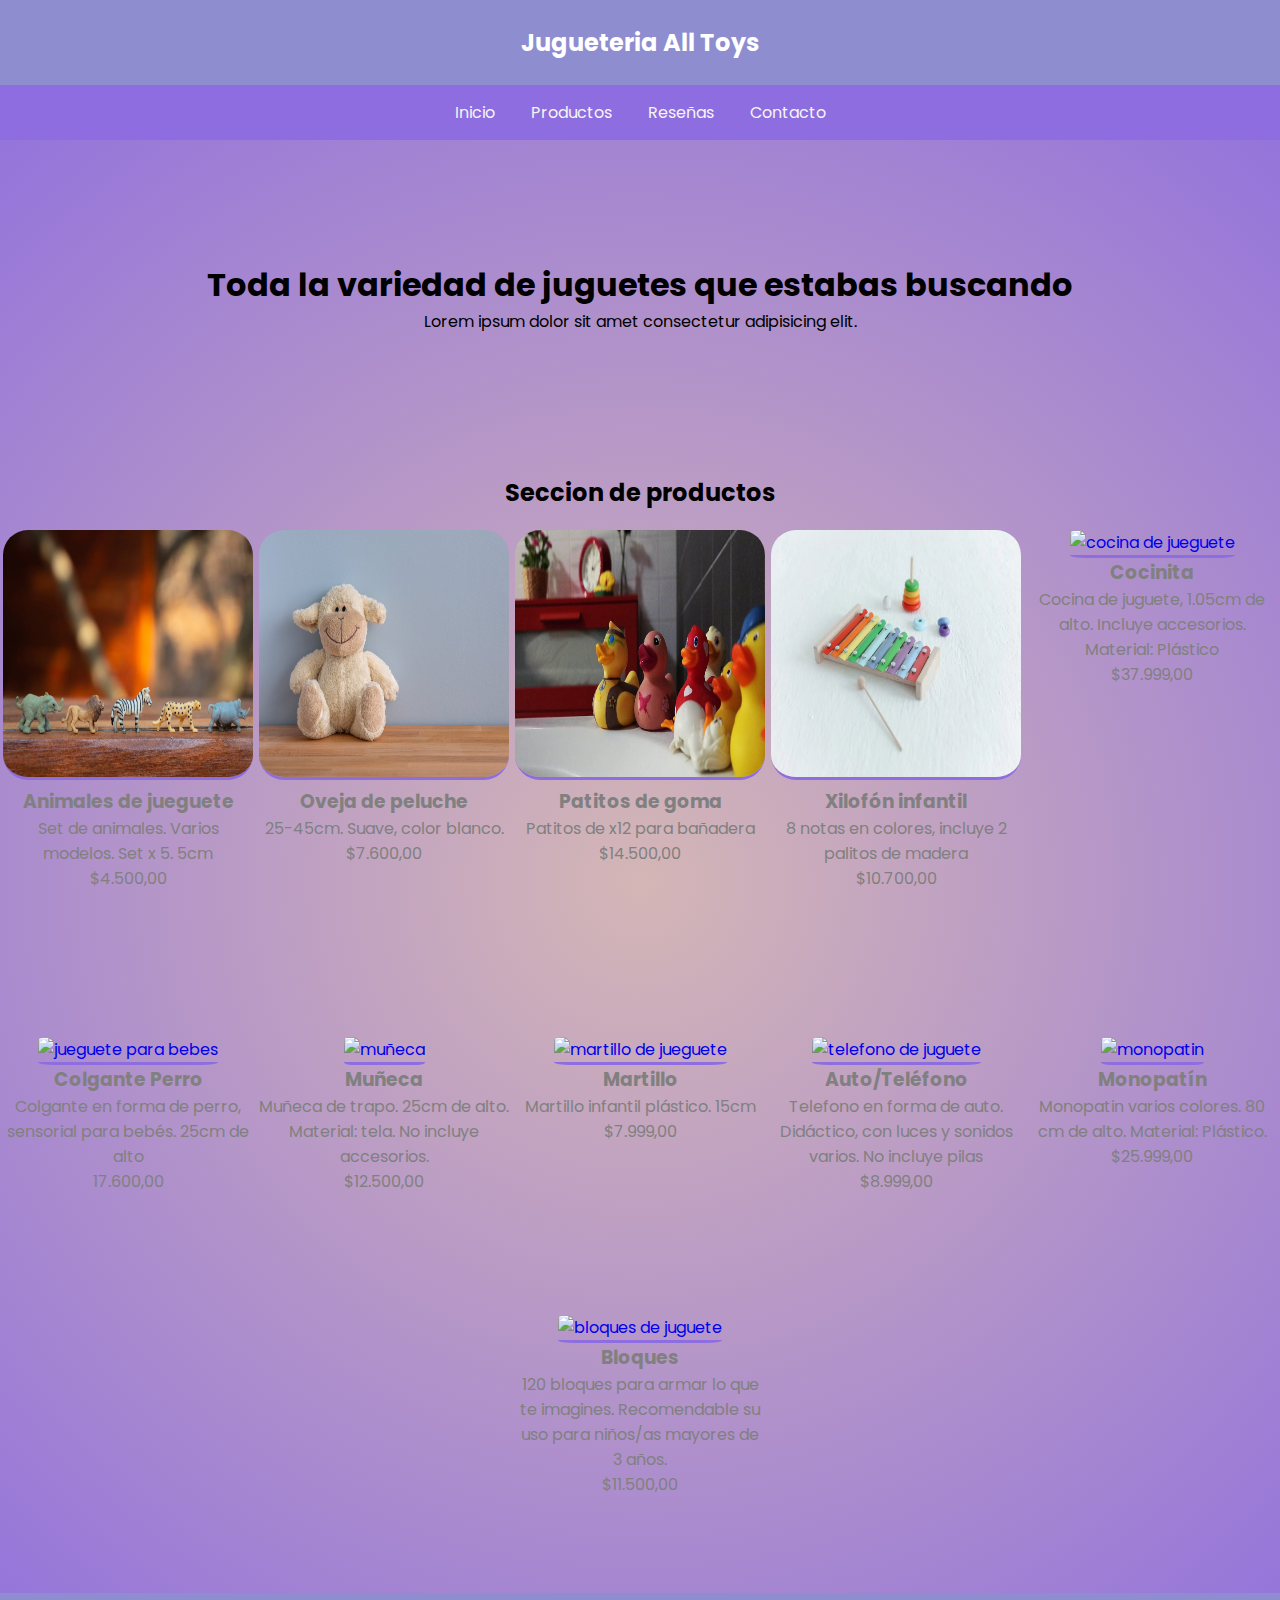
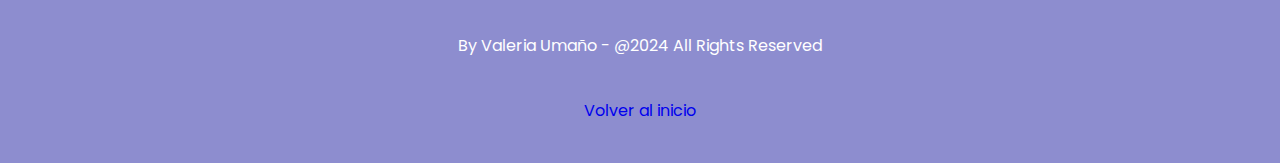
==== index.html @ ef2d050c "initial commit" ====
<!DOCTYPE html>
<html lang="es">
<head>
    <meta charset="UTF-8">
    <meta name="viewport" content="width=device-width, initial-scale=1.0">
    <link rel="stylesheet" href="css/styles.css">
    <link rel="preconnect" href="https://fonts.googleapis.com">
    <link rel="preconnect" href="https://fonts.gstatic.com" crossorigin>
    <link href="https://fonts.googleapis.com/css2?family=Montserrat:ital,wght@0,100..900;1,100..900&family=Poppins:ital,wght@0,100;0,200;0,300;0,400;0,500;0,600;0,700;0,800;0,900;1,100;1,200;1,300;1,400;1,500;1,600;1,700;1,800;1,900&display=swap" rel="stylesheet">
    <title>All Toys Jugueteria</title>
</head>
<body>

    <header id="Inicio">
        <h2>
            Jugueteria All Toys
        </h2>
    </header>

    <nav>
        <ul>
            <li>
                <a href="#Inicio">Inicio</a>
            </li>
            <li>
                <a href="#Productos">Productos</a>
            </li>
            <li>
                <a href="#Reseñas">Reseñas</a>
            </li>
            <li>
                <a href="./pages/contacto.html">Contacto</a>
            </li>
        </ul>
    </nav>

    <main>

        <h1>Toda la variedad de juguetes que estabas buscando</h1>
        <p>Lorem ipsum dolor sit amet consectetur adipisicing elit.</p>

    </main>  

    <section>
        <h2 id="Productos" >Seccion de productos</h2>
        <div class="container">
            <div class="card">
                <a href="./pages/productos.html">
                    <img src="./assets/images/juguete1.webp" alt="animales de jueguete">
                    <div class="item">
                        <h3>Animales de jueguete</h3>
                        <p>Set de animales. Varios modelos. Set x 5. 5cm</p>
                        <p>$4.500,00</p>
                    </div>
                </a>
            </div>
            <div class="card">
                <a href="./pages/productos.html">
                    <img src="./assets/images/juguete2.jpeg" alt="oso de peluche blanco">
                    <div class="item">
                        <h3>Oveja de peluche</h3>
                        <p>25-45cm. Suave, color blanco. </p>
                        <p>$7.600,00</p>
                    </div>
                </a>
            </div>
            <div class="card">
                <a href="./pages/productos.html">
                    <img src="./assets/images/juguete3.webp" alt="patos de goma">
                    <div class="item">
                        <h3>Patitos de goma</h3>
                        <p>Patitos de x12 para bañadera</p>
                        <p>$14.500,00</p>
                    </div>
                </a>
            </div>
            <div class="card">
                <a href="./pages/productos.html">
                    <img src="./assets/images/juguete4.webp" alt="xilofón de jueguete">
                    <div class="item">
                        <h3>Xilofón infantil</h3>
                        <p>8 notas en colores, incluye 2 palitos de madera</p>
                        <p>$10.700,00</p>
                    </div>
                </a>
            </div>
            <div class="card">
                <a href="./pages/productos.html">
                    <img src="https://www.casa-segal.com/wp-content/uploads/2019/08/cosina-grande-duravit-jugueteria-mendoza-casa-segal-600x600.jpg" alt="cocina de jueguete">
                    <div class="item">
                        <h3>Cocinita</h3>
                        <p>Cocina de juguete, 1.05cm de alto. Incluye accesorios. Material: Plástico</p>
                        <p>$37.999,00</p>
                    </div>
                </a>
            </div>
            <div class="card">
                <a href="./pages/productos.html">
                    <img src="https://encrypted-tbn0.gstatic.com/images?q=tbn:ANd9GcTr92bqLcM0ctrjnDgjSAIIyQ8rLoYdEZRJTg&s" alt="jueguete para bebes">
                    <div class="item">
                        <h3>Colgante Perro</h3>
                        <p>Colgante en forma de perro, sensorial para bebés. 25cm de alto</p>
                        <p>17.600,00</p>
                    </div>       
                </a>
            </div>
           <div class="card">
                <a href="./pages/productos.html">
                    <img src="https://images.mattel.net/image/upload/w_360,h_360,c_pad/shop-emea-prod/products/jq8wrol5adntmeai9pn1_22a14480-1c73-469d-9a22-e36954ea591d.png?v=1710515703" alt="muñeca">
                    <div class="item">
                        <h3>Muñeca</h3>
                        <p>Muñeca de trapo. 25cm de alto. Material: tela. No incluye accesorios.</p>
                        <p>$12.500,00</p>
                    </div>
                </a>
            </div>
            <div class="card">
                <a href="./pages/productos.html">
                    <img src="https://www.megatone.net/images//Articulos/zoom/326/MKT0283BBS-1.jpg" alt="martillo de jueguete">
                    <div class="item">
                        <h3>Martillo</h3>
                        <p>Martillo infantil plástico. 15cm</p>
                        <p>$7.999,00</p>
                    </div>
                </a>
            </div>
            <div class="card">
                <a href="./pages/productos.html">
                    <img src="https://i5.walmartimages.com/asr/12168a32-838e-42f3-b53a-afff4aa0a45f.f7110c4bd176f7f33a34524d14ac6ef7.jpeg?odnHeight=612&odnWidth=612&odnBg=FFFFFF" alt="telefono de juguete">
                    <div class="item">
                        <h3>Auto/Teléfono</h3>
                        <p>Telefono en forma de auto. Didáctico, con luces y sonidos varios. No incluye pilas</p>
                        <p>$8.999,00</p>
                    </div>
                </a>
            </div>
            <div class="card">
                <a href="./pages/productos.html">
                    <img src="https://hiperlibertad.vtexassets.com/arquivos/ids/195143/JUGUETE-MONOPATIN-MEGAPRICE-X-1-U-1-32283.jpg?v=637862601686070000" alt="monopatin">
                    <div class="item">
                        <h3>Monopatín</h3>
                        <p>Monopatin varios colores. 80 cm de alto. Material: Plástico.</p>
                        <p>$25.999,00</p>
                    </div>
                </a>
            </div>
            <div class="card">
                <a href="./pages/productos.html">
                    <img src="https://www.cronista.com/tools/image.php?id=404341&p=/files/image/404/404341/6192d1f9f2700.jpg&w=700&h=700&s=ad9bd559dfbb9943d7711bd3883c3239&d=1637011963" alt="bloques de juguete">
                    <div class="item">
                        <h3>Bloques</h3>
                        <p>120 bloques para armar lo que te imagines. Recomendable su uso para niños/as mayores de 3 años.</p>
                        <p>$11.500,00</p>
                    </div>
                </a>
            </div>
        </div>
    </section>

    

    <footer>
        <p>By Valeria Umaño  - @2024 All Rights Reserved</p>
        <p><a href="#Inicio">Volver al inicio</a></p>
    </footer>
    
</body>
</html>
---- css/styles.css ----
*{
    box-sizing: border-box;
    margin: 0;
    padding: 0;
    font-family: poppins, sans-serif;
   
    
}

body{
    display: grid;
    grid-template-areas: "header"
                        "menu"
                        "main"
                        "productos"
                        "footer";
    grid-template-rows: auto auto 1fr auto;
    grid-template-columns: 1fr;
    background: rgb(212,182,182);
    background: radial-gradient(circle, rgba(212,182,182,1) 0%, rgba(141,109,223,1) 100%);


    header {
        grid-area: header;
        background-color: #8d8dcf;
    }
    
    header h2 {
        color: white;
        text-align: center;
        margin: 10px;
        padding: 15px;
    }
    
    nav {
        grid-area: menu;
        background-color: #8d6ddf;
        padding: 15px;
    }
    
    nav ul {
        list-style: none;
        text-align: center;
    }
    
    nav ul li {
        display: inline;
        margin: 1rem;
    }
    
    nav ul li a {
        text-decoration: none;
        color: whitesmoke;
    }
    
    nav ul li a:hover {
        transition: all 0.3s ease;
        color: black;
        background-color: aliceblue;
        padding: 0.5rem;
        border-radius: 45%;
        border-bottom: rgb(90, 62, 174);
    }
    
    
    main{

        grid-area: main;
        background-image: url(https://wallpapers.com/images/high/toy-story-cloud-vlir1rrcz78all06.webp);
        min-height: 35vh;
        background-repeat: no-repeat;
        background-size: cover;
        background-blend-mode: lighten;
        display: flex;
        flex-direction: column;
        justify-content: center;
        align-items: center;

    }

    section {
        grid-area: productos;
        text-align: center;
    }
    
    section h2 {
        padding: 20px;
    }
    
    .container {
        display: flex;
        flex-direction: row;
        justify-content: space-around;
        flex-wrap: wrap;

    }
    
    .container a {
        text-decoration: none;
    }
    
    .container img {
        width: 250px;
        height: 250px;
        border-radius: 10%;
        border-bottom: 3px solid #8d6ddf;
    }
    
    .container .item {
        width: 250px;
        height: 250px;
    }
    
    .container h3,
    .container p {
        color: gray;
    }
    

    .formulario_contacto {
        display: flex;
        flex-direction: column;
        gap: 15px;
        max-width: 400px;
        margin: 0 auto;
        padding: 20px;
        border-radius: 8px;
        box-shadow: 0 2px 10px rgba(0, 0, 0, 0.1);
    }
    
    .formulario_contacto fieldset {
        border: black solid;
        padding: 15px;
    }
    
    .formulario_contacto legend {
        text-align: center;
        font-weight: 700;
        padding: 5px;
    }
    
    .formulario_contacto form label {
        margin-bottom: 8px;
        padding: 5px;
        margin: 5px;
        text-align: center;
    }
    
    .formulario_contacto input,
    .formulario_contacto textarea {
        border-radius: 15px;
        border: none;
        border-bottom: #8d8dcf solid;
        padding: 10px;
        letter-spacing: 1px;
    }
    

    footer{
            grid-area: footer;
            background-color: #8d8dcf ;
            padding: 15px;
    
            p{
                color: white;
                text-align: center;
                margin: 10px;
                padding: 15px;
            }

            a{
                text-decoration: none;

            }
            a:hover {
                transition: all 0.3s ease;
                color: black;
                background-color: aliceblue;
                padding: 0.5rem;
                border-radius: 50%;
                border-bottom: rgb(90, 62, 174);
            }
    }


        
                         
}

@media (max-width: 600px) {
    body {
        grid-template-areas:
            "header"
            "menu"
            "main"
            "productos"
            "footer";
        grid-template-rows: auto auto auto auto auto;
        grid-template-columns: 1fr;
    }

    nav ul li {
        display: block;
        margin: 0.5rem 0;
    }

    .container {
        flex-direction: column;
        align-items: center;
    }

    .container img, .container .item {
        width: 80%;
        height: auto;
    }

    .formulario_contacto {
        max-width: 90%;
        padding: 15px;
    }
}


@media (max-width: 1024px) {
    body {
        grid-template-areas:
            "header"
            "menu"
            "main"
            "productos"
            "footer";
        grid-template-rows: auto auto 1fr auto auto;
        grid-template-columns: 1fr;
    }

    nav ul li {
        margin: 0.75rem;
    }

    .container {
        flex-direction: column;
        align-items: center;
    }

    .container img, .container .item {
        width: 60%;
        height: auto;
    }

    .formulario_contacto {
        max-width: 80%;
        padding: 20px;
    }
}


@media (min-width: 1025px) {
    .container {
        flex-direction: row;
        justify-content: space-around;
    }

    .formulario_contacto {
        max-width: 50%;
    }
}
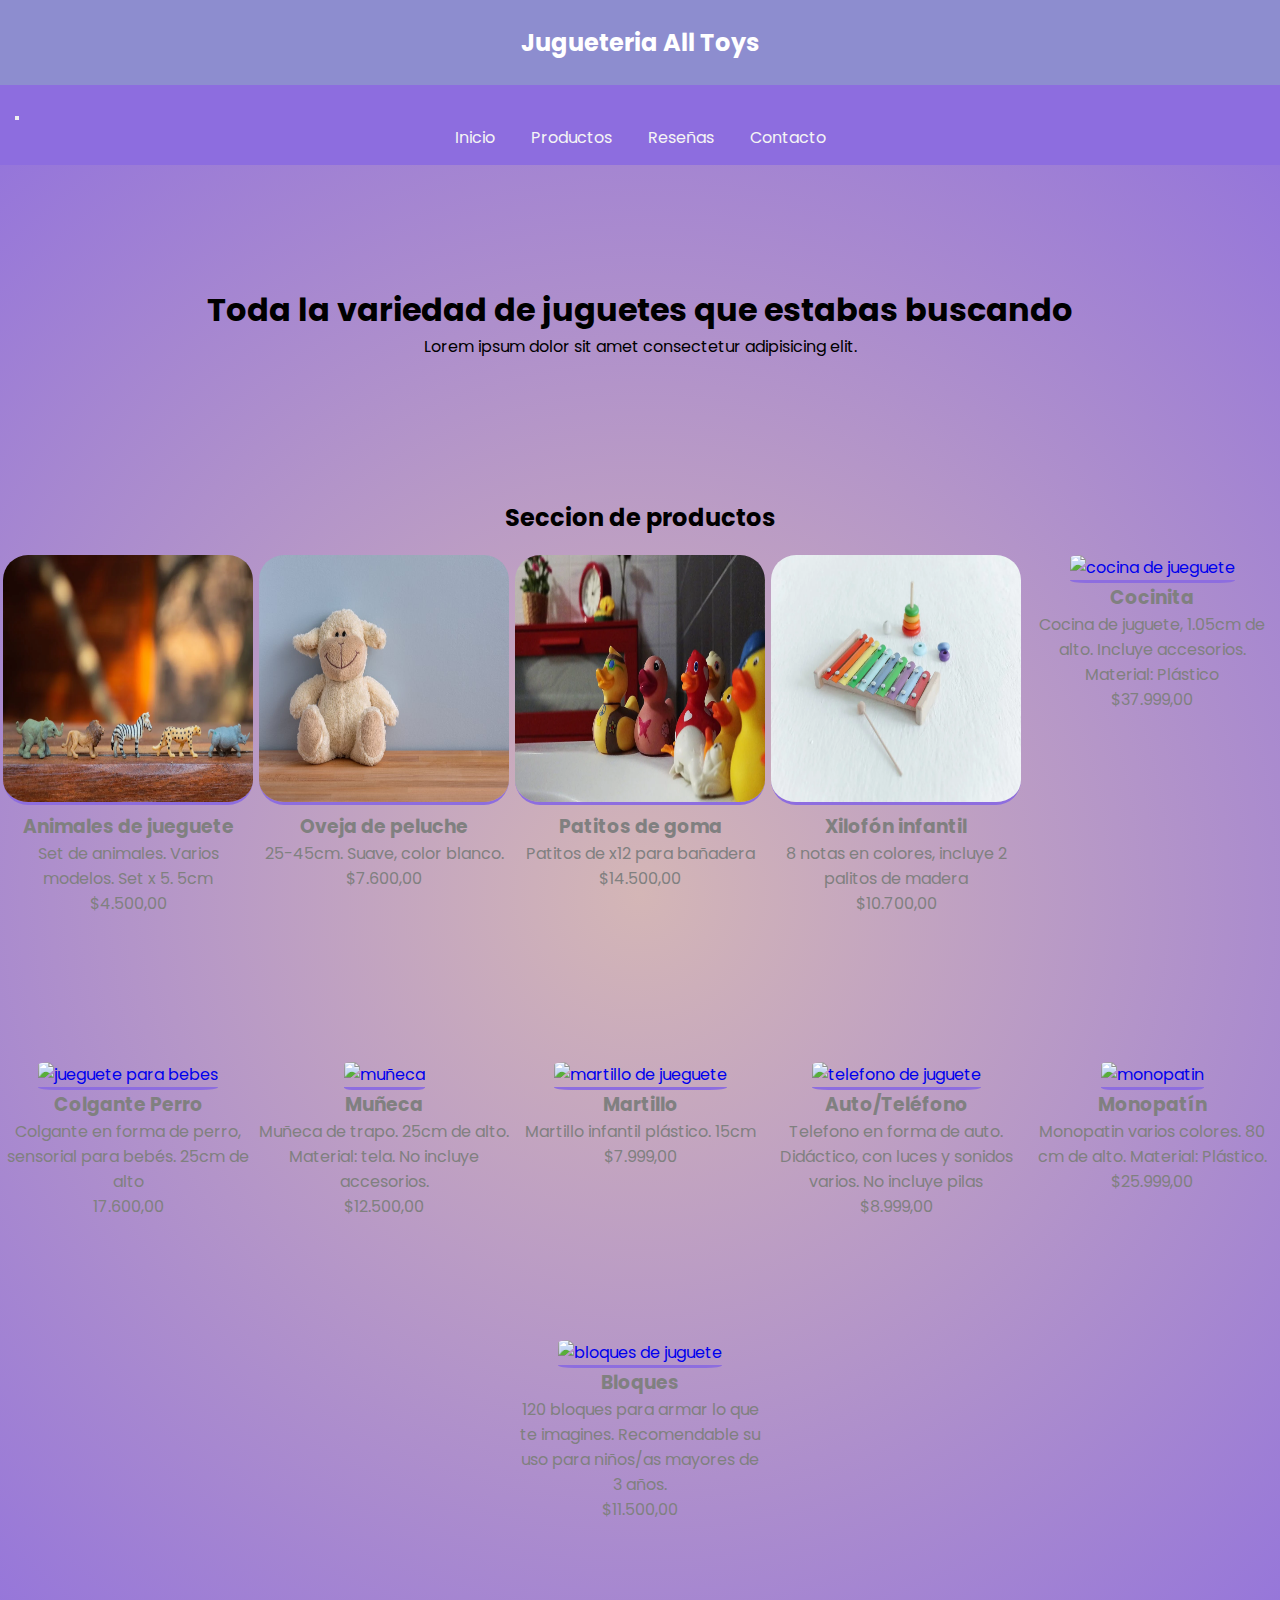
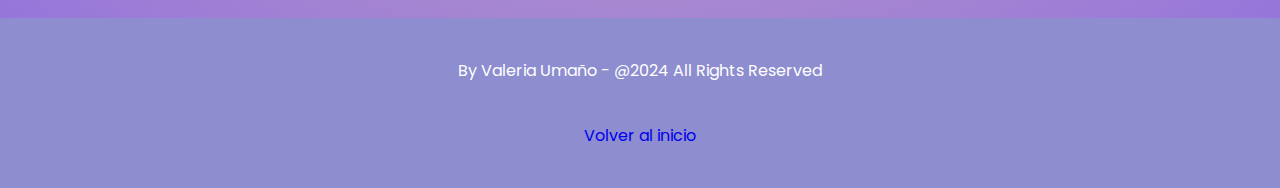
==== commit a2eff56b: "se modifica el navbar con bootstrap" ====
--- a/index.html
+++ b/index.html
@@ -17,22 +17,29 @@
         </h2>
     </header>
 
-    <nav>
-        <ul>
-            <li>
-                <a href="#Inicio">Inicio</a>
-            </li>
-            <li>
-                <a href="#Productos">Productos</a>
-            </li>
-            <li>
-                <a href="#Reseñas">Reseñas</a>
-            </li>
-            <li>
-                <a href="./pages/contacto.html">Contacto</a>
-            </li>
-        </ul>
-    </nav>
+    <nav class="navbar navbar-expand-lg bg-body-tertiary">
+        <div class="container-fluid">
+          <button class="navbar-toggler" type="button" data-bs-toggle="collapse" data-bs-target="#navbarNav" aria-controls="navbarNav" aria-expanded="false" aria-label="Toggle navigation">
+            <span class="navbar-toggler-icon"></span>
+          </button>
+          <div class="collapse navbar-collapse" id="navbarNav">
+            <ul class="navbar-nav">
+              <li class="nav-item">
+                <a class="nav-link active" aria-current="page" href="#Inicio">Inicio</a>
+              </li>
+              <li class="nav-item">
+                <a class="nav-link" href="#Productos">Productos</a>
+              </li>
+              <li class="nav-item">
+                <a class="nav-link" href="#">Reseñas</a>
+              </li>
+              <li class="nav-item">
+                <a class="nav-link" href="pages/contacto.html">Contacto</a>
+              </li>
+            </ul>
+          </div>
+        </div>
+      </nav>
 
     <main>
 
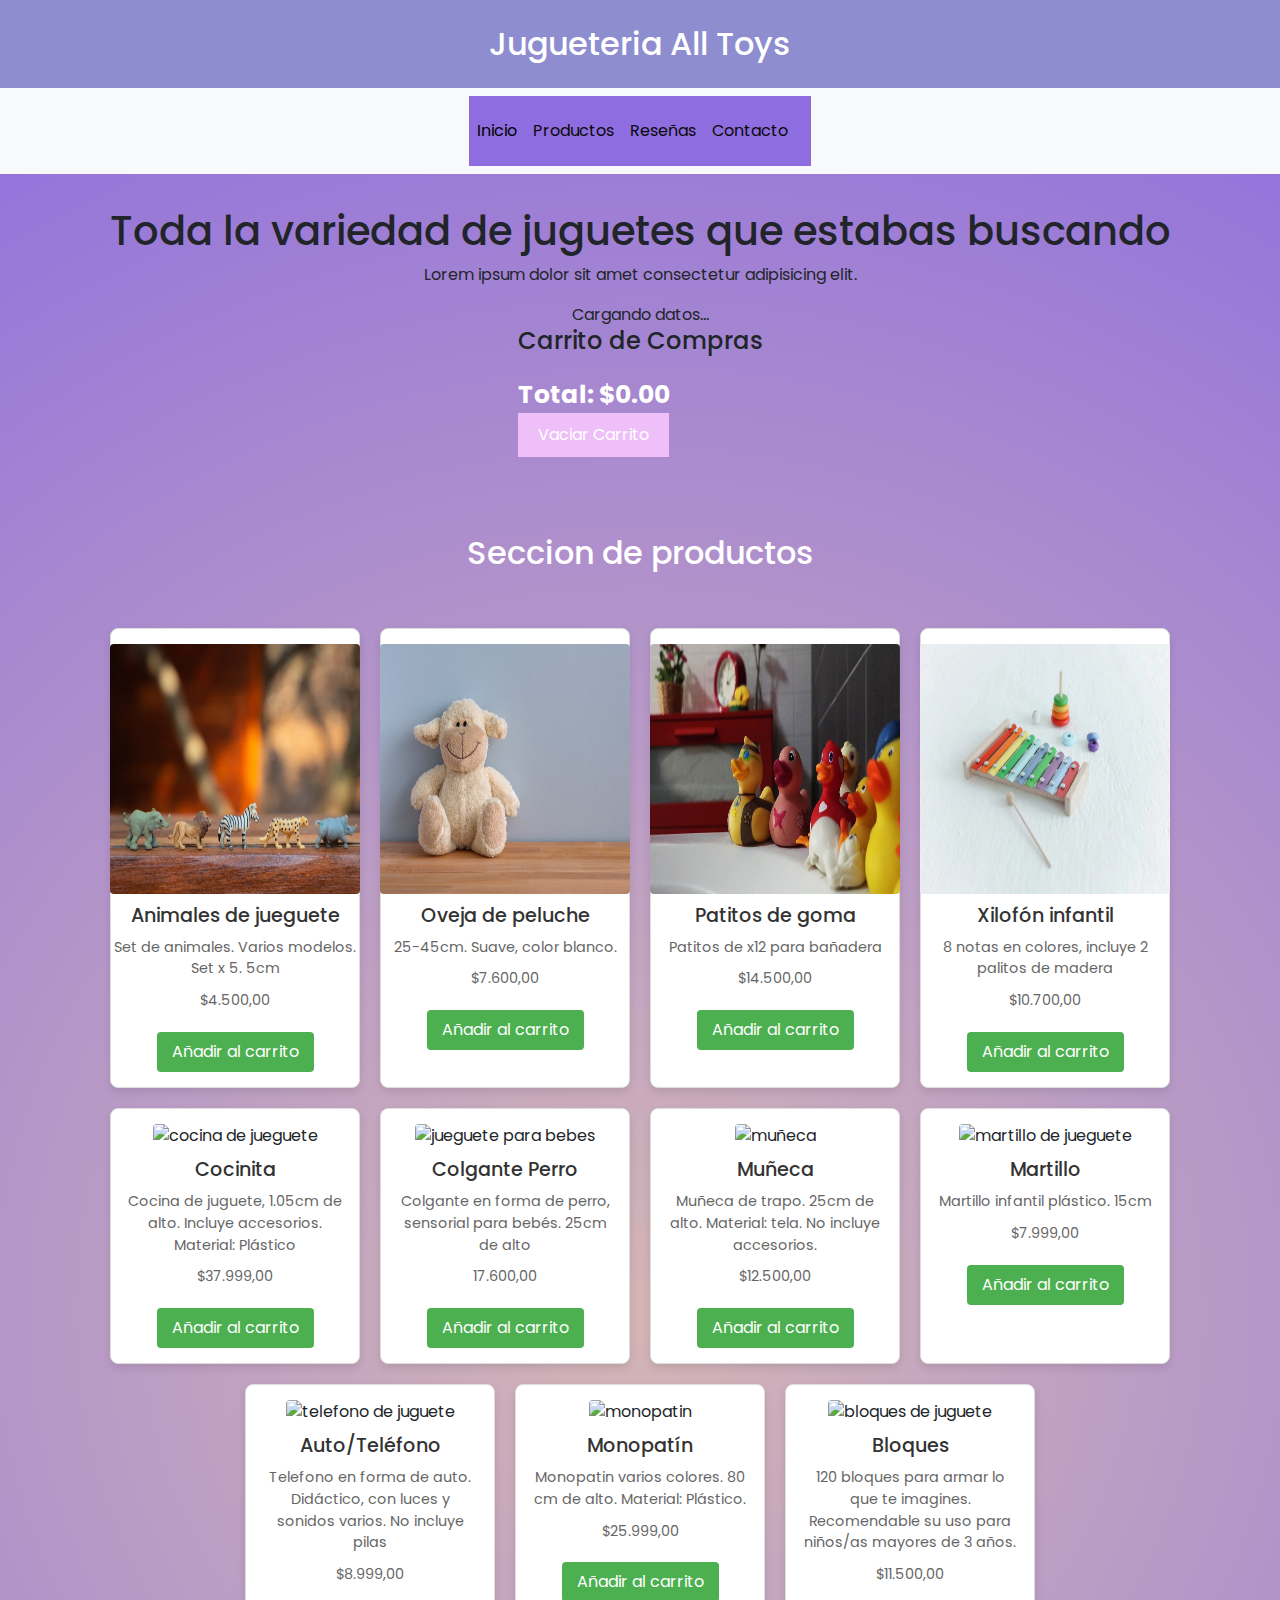
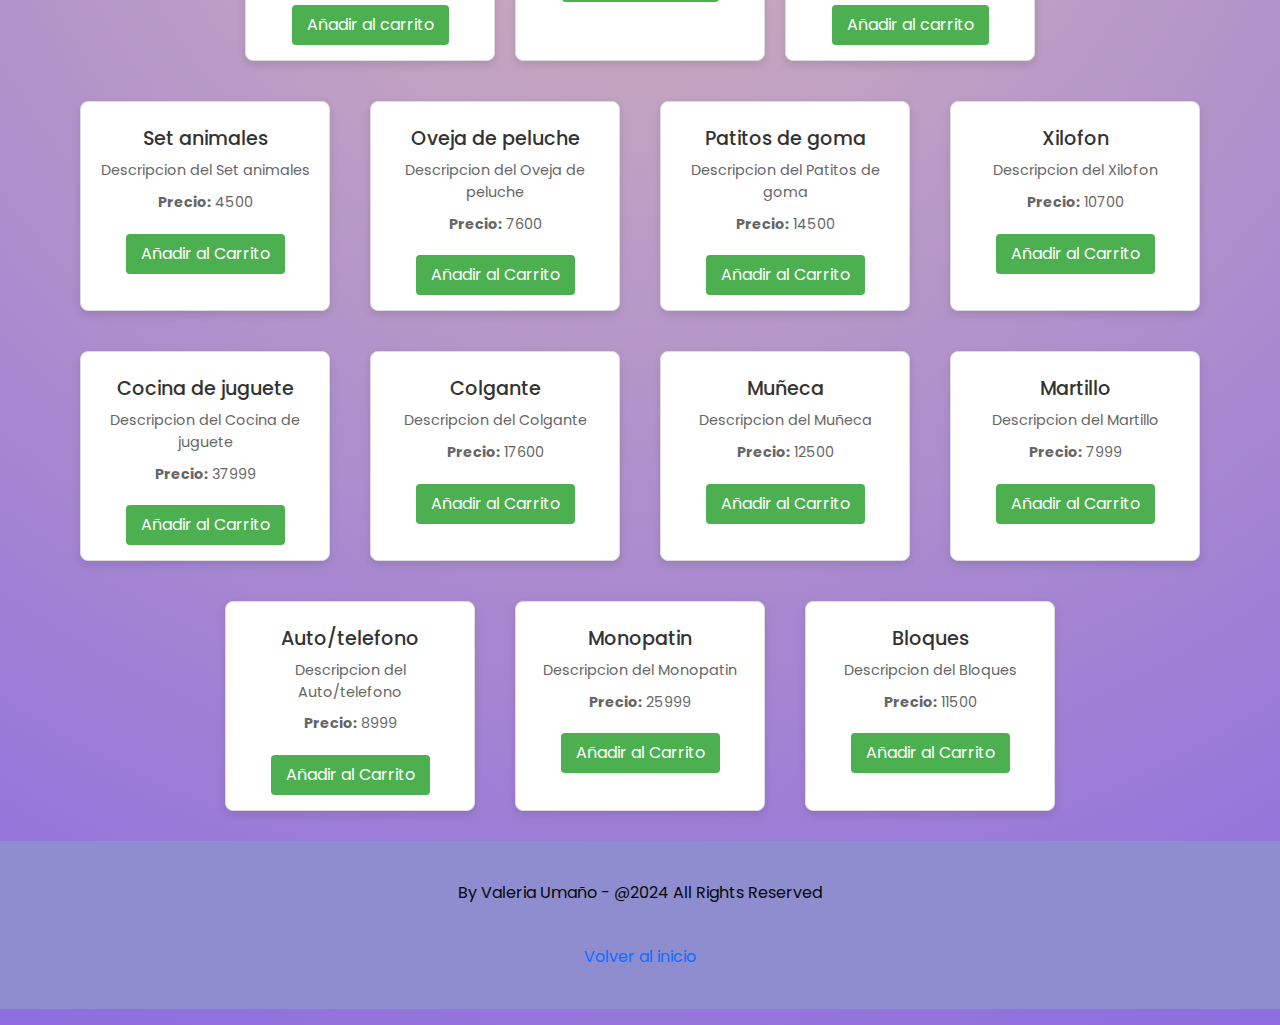
==== commit 7a052698: "se modifica la estructura del HTML, agregando tecnologia JS , Bootstrap, modificando el CSS y dejand" ====
--- a/index.html
+++ b/index.html
@@ -7,6 +7,8 @@
     <link rel="preconnect" href="https://fonts.googleapis.com">
     <link rel="preconnect" href="https://fonts.gstatic.com" crossorigin>
     <link href="https://fonts.googleapis.com/css2?family=Montserrat:ital,wght@0,100..900;1,100..900&family=Poppins:ital,wght@0,100;0,200;0,300;0,400;0,500;0,600;0,700;0,800;0,900;1,100;1,200;1,300;1,400;1,500;1,600;1,700;1,800;1,900&display=swap" rel="stylesheet">
+    <link rel="stylesheet" href="https://cdn.jsdelivr.net/npm/bootstrap@5.3.3/dist/css/bootstrap.min.css">
+
     <title>All Toys Jugueteria</title>
 </head>
 <body>
@@ -18,10 +20,7 @@
     </header>
 
     <nav class="navbar navbar-expand-lg bg-body-tertiary">
-        <div class="container-fluid">
-          <button class="navbar-toggler" type="button" data-bs-toggle="collapse" data-bs-target="#navbarNav" aria-controls="navbarNav" aria-expanded="false" aria-label="Toggle navigation">
-            <span class="navbar-toggler-icon"></span>
-          </button>
+        
           <div class="collapse navbar-collapse" id="navbarNav">
             <ul class="navbar-nav">
               <li class="nav-item">
@@ -45,131 +44,149 @@
 
         <h1>Toda la variedad de juguetes que estabas buscando</h1>
         <p>Lorem ipsum dolor sit amet consectetur adipisicing elit.</p>
+        
+    <div id="postsContainer">Cargando datos...</div>
+
+    <div id="carritoContainer">
+        <h4>Carrito de Compras</h4>
+        <div id="carritoItems"></div>
+        <div id="carritoTotal"></div>
+        <button id="vaciarCarrito">Vaciar Carrito</button>
+    </div>
 
     </main>  
 
-    <section>
-        <h2 id="Productos" >Seccion de productos</h2>
+    <section id="Productos">
+        <h2>Seccion de productos</h2>
+         
         <div class="container">
             <div class="card">
-                <a href="./pages/productos.html">
+                <div class="item">
                     <img src="./assets/images/juguete1.webp" alt="animales de jueguete">
-                    <div class="item">
-                        <h3>Animales de jueguete</h3>
-                        <p>Set de animales. Varios modelos. Set x 5. 5cm</p>
-                        <p>$4.500,00</p>
-                    </div>
-                </a>
+                    <h3>Animales de jueguete</h3>
+                    <p>Set de animales. Varios modelos. Set x 5. 5cm</p>
+                    <p>$4.500,00</p>
+                    <button class="add-to-cart" data-id="1" data-title="set animales" data-price="4500">Añadir al carrito</button>
+                </div>
             </div>
+
             <div class="card">
-                <a href="./pages/productos.html">
+                <div class="item">
                     <img src="./assets/images/juguete2.jpeg" alt="oso de peluche blanco">
-                    <div class="item">
-                        <h3>Oveja de peluche</h3>
-                        <p>25-45cm. Suave, color blanco. </p>
-                        <p>$7.600,00</p>
-                    </div>
-                </a>
+                    <h3>Oveja de peluche</h3>
+                    <p>25-45cm. Suave, color blanco. </p>
+                    <p>$7.600,00</p>
+                    <button class="add-to-cart" data-id="2" data-title="oveja de peluche" data-price="7600">Añadir al carrito</button>
+                </div>
             </div>
+
             <div class="card">
-                <a href="./pages/productos.html">
+                <div class="item">
                     <img src="./assets/images/juguete3.webp" alt="patos de goma">
-                    <div class="item">
-                        <h3>Patitos de goma</h3>
-                        <p>Patitos de x12 para bañadera</p>
-                        <p>$14.500,00</p>
-                    </div>
-                </a>
+                    <h3>Patitos de goma</h3>
+                    <p>Patitos de x12 para bañadera</p>
+                    <p>$14.500,00</p>
+                     <button class="add-to-cart" data-id="3" data-title="Patitos de goma" data-price="14.500,00">Añadir al carrito</button>
+                </div>
             </div>
+
             <div class="card">
-                <a href="./pages/productos.html">
+                <div class="item">
                     <img src="./assets/images/juguete4.webp" alt="xilofón de jueguete">
-                    <div class="item">
-                        <h3>Xilofón infantil</h3>
-                        <p>8 notas en colores, incluye 2 palitos de madera</p>
-                        <p>$10.700,00</p>
-                    </div>
-                </a>
+                    <h3>Xilofón infantil</h3>
+                    <p>8 notas en colores, incluye 2 palitos de madera</p>
+                    <p>$10.700,00</p>
+                    <button class="add-to-cart" data-id="4" data-title="Xilofon" data-price="10.700,00">Añadir al carrito</button>
+                </div>
             </div>
+
             <div class="card">
-                <a href="./pages/productos.html">
+                <div class="item">
                     <img src="https://www.casa-segal.com/wp-content/uploads/2019/08/cosina-grande-duravit-jugueteria-mendoza-casa-segal-600x600.jpg" alt="cocina de jueguete">
-                    <div class="item">
-                        <h3>Cocinita</h3>
-                        <p>Cocina de juguete, 1.05cm de alto. Incluye accesorios. Material: Plástico</p>
-                        <p>$37.999,00</p>
-                    </div>
-                </a>
+                    <h3>Cocinita</h3>
+                    <p>Cocina de juguete, 1.05cm de alto. Incluye accesorios. Material: Plástico</p>
+                    <p>$37.999,00</p>
+                    <button class="add-to-cart" data-id="5" data-title="Cocina de juguete" data-price="37.999,00">Añadir al carrito</button>
+                </div>
             </div>
+            
             <div class="card">
-                <a href="./pages/productos.html">
+                <div class="item">
                     <img src="https://encrypted-tbn0.gstatic.com/images?q=tbn:ANd9GcTr92bqLcM0ctrjnDgjSAIIyQ8rLoYdEZRJTg&s" alt="jueguete para bebes">
-                    <div class="item">
-                        <h3>Colgante Perro</h3>
-                        <p>Colgante en forma de perro, sensorial para bebés. 25cm de alto</p>
-                        <p>17.600,00</p>
-                    </div>       
-                </a>
+                    <h3>Colgante Perro</h3>
+                    <p>Colgante en forma de perro, sensorial para bebés. 25cm de alto</p>
+                    <p>17.600,00</p>
+                    <button class="add-to-cart" data-id="6" data-title="Colgante" data-price="17.600,00">Añadir al carrito</button>
+                </div>
             </div>
+
            <div class="card">
-                <a href="./pages/productos.html">
+                <div class="item">
                     <img src="https://images.mattel.net/image/upload/w_360,h_360,c_pad/shop-emea-prod/products/jq8wrol5adntmeai9pn1_22a14480-1c73-469d-9a22-e36954ea591d.png?v=1710515703" alt="muñeca">
-                    <div class="item">
-                        <h3>Muñeca</h3>
-                        <p>Muñeca de trapo. 25cm de alto. Material: tela. No incluye accesorios.</p>
-                        <p>$12.500,00</p>
-                    </div>
-                </a>
+                    <h3>Muñeca</h3>
+                    <p>Muñeca de trapo. 25cm de alto. Material: tela. No incluye accesorios.</p>
+                    <p>$12.500,00</p>
+                    <button class="add-to-cart" data-id="7" data-title="Muñeca" data-price="12.500,00">Añadir al carrito</button>
+                </div>
             </div>
+
             <div class="card">
-                <a href="./pages/productos.html">
+                <div class="item">
                     <img src="https://www.megatone.net/images//Articulos/zoom/326/MKT0283BBS-1.jpg" alt="martillo de jueguete">
-                    <div class="item">
-                        <h3>Martillo</h3>
-                        <p>Martillo infantil plástico. 15cm</p>
-                        <p>$7.999,00</p>
-                    </div>
-                </a>
+                    <h3>Martillo</h3>
+                    <p>Martillo infantil plástico. 15cm</p>
+                    <p>$7.999,00</p>
+                    <button class="add-to-cart" data-id="8" data-title="Martillo" data-price="7.999,00">Añadir al carrito</button>
+                </div>
             </div>
+
             <div class="card">
-                <a href="./pages/productos.html">
+                <div class="item">
                     <img src="https://i5.walmartimages.com/asr/12168a32-838e-42f3-b53a-afff4aa0a45f.f7110c4bd176f7f33a34524d14ac6ef7.jpeg?odnHeight=612&odnWidth=612&odnBg=FFFFFF" alt="telefono de juguete">
-                    <div class="item">
-                        <h3>Auto/Teléfono</h3>
-                        <p>Telefono en forma de auto. Didáctico, con luces y sonidos varios. No incluye pilas</p>
-                        <p>$8.999,00</p>
-                    </div>
-                </a>
+                    <h3>Auto/Teléfono</h3>
+                    <p>Telefono en forma de auto. Didáctico, con luces y sonidos varios. No incluye pilas</p>
+                    <p>$8.999,00</p>
+                    <button class="add-to-cart" data-id="9" data-title="Auto/telefono" data-price="8.999,00">Añadir al carrito</button>
+                </div>
             </div>
+
             <div class="card">
-                <a href="./pages/productos.html">
+                <div class="item">
                     <img src="https://hiperlibertad.vtexassets.com/arquivos/ids/195143/JUGUETE-MONOPATIN-MEGAPRICE-X-1-U-1-32283.jpg?v=637862601686070000" alt="monopatin">
-                    <div class="item">
-                        <h3>Monopatín</h3>
-                        <p>Monopatin varios colores. 80 cm de alto. Material: Plástico.</p>
-                        <p>$25.999,00</p>
-                    </div>
-                </a>
+                    <h3>Monopatín</h3>
+                    <p>Monopatin varios colores. 80 cm de alto. Material: Plástico.</p>
+                    <p>$25.999,00</p>
+                    <button class="add-to-cart" data-id="10" data-title="Monopatin" data-price="25.999,00">Añadir al carrito</button>
+                </div>
             </div>
+                
             <div class="card">
-                <a href="./pages/productos.html">
-                    <img src="https://www.cronista.com/tools/image.php?id=404341&p=/files/image/404/404341/6192d1f9f2700.jpg&w=700&h=700&s=ad9bd559dfbb9943d7711bd3883c3239&d=1637011963" alt="bloques de juguete">
-                    <div class="item">
-                        <h3>Bloques</h3>
-                        <p>120 bloques para armar lo que te imagines. Recomendable su uso para niños/as mayores de 3 años.</p>
-                        <p>$11.500,00</p>
-                    </div>
-                </a>
+                <div class="item">
+                     <img src="https://www.cronista.com/tools/image.php?id=404341&p=/files/image/404/404341/6192d1f9f2700.jpg&w=700&h=700&s=ad9bd559dfbb9943d7711bd3883c3239&d=1637011963" alt="bloques de juguete">
+                     <h3>Bloques</h3>
+                     <p>120 bloques para armar lo que te imagines. Recomendable su uso para niños/as mayores de 3 años.</p>
+                     <p>$11.500,00</p>
+                    <button class="add-to-cart" data-id="11" data-title="Bloques" data-price="11.500,00">Añadir al carrito</button>
+                </div>
             </div>
         </div>
     </section>
 
+        
+    <section>
+        <div id="detalleProducto" class="detalle-producto">
+            <h3 id="tituloProducto"></h3>
+            <p id="descripcionProducto"></p>
+        </div>
+    </section>
+
     
+    <script src="./JavaScript/js/app.js"></script>
+    <script src="https://cdn.jsdelivr.net/npm/bootstrap@5.3.3/dist/js/bootstrap.bundle.min.js"></script>
+</body>
 
-    <footer>
-        <p>By Valeria Umaño  - @2024 All Rights Reserved</p>
-        <p><a href="#Inicio">Volver al inicio</a></p>
-    </footer>
-    
-</body>
+<footer>
+    <p>By Valeria Umaño  - @2024 All Rights Reserved</p>
+    <p><a href="#Inicio">Volver al inicio</a></p>
+</footer>
 </html>--- a/css/styles.css
+++ b/css/styles.css
@@ -1,190 +1,321 @@
-*{
+
+* {
     box-sizing: border-box;
     margin: 0;
     padding: 0;
     font-family: poppins, sans-serif;
-   
-    
-}
-
-body{
+}
+
+body {
     display: grid;
     grid-template-areas: "header"
                         "menu"
                         "main"
                         "productos"
                         "footer";
-    grid-template-rows: auto auto 1fr auto;
+    grid-template-rows: auto auto 1fr auto auto;
     grid-template-columns: 1fr;
     background: rgb(212,182,182);
     background: radial-gradient(circle, rgba(212,182,182,1) 0%, rgba(141,109,223,1) 100%);
-
-
-    header {
-        grid-area: header;
-        background-color: #8d8dcf;
-    }
-    
-    header h2 {
+}
+
+header {
+    grid-area: header;
+    background-color: #8d8dcf;
+    }
+
+    
+
+
+
+header h2 {
+    color: white;
+    text-align: center;
+    margin: 10px;
+    padding: 15px;
+}
+
+header h4{
+    color: white;
+    text-align: left;
+    margin: 5px;
+    padding: 15px;
+    font-size: bold;
+}
+
+#navbarNav {
+    display: flex;
+    flex-direction: column;
+
+}
+
+.navbar-nav {
+    grid-area: menu;
+    background-color: #8d6ddf;
+    padding: 15px;
+}
+
+.nav-item {
+    list-style: none;
+    text-align: center;
+}
+
+a.nav-link {
+    text-decoration: none;
+    color: rgb(11, 10, 10);
+}
+
+.navbar-nav a:hover {
+    transition: all 0.3s ease;
+    color: black;
+    background-color: aliceblue;
+    padding: 0.5rem;
+    border-radius: 45%;
+    border-bottom: rgb(90, 62, 174);
+}
+
+main{
+
+    grid-area:main;
+    background-image: url(https://wallpapers.com/images/high/toy-story-cloud-vlir1rrcz78all06.webp);
+    min-height: 35vh;
+    background-repeat: no-repeat;
+    background-size: cover;
+    background-blend-mode: lighten;
+    display: flex;
+    flex-direction: column;
+    justify-content: center;
+    align-items: center;
+
+    .carritoItems {
+        display: flex;
+        justify-content: center;
+        align-items: end;
+        padding: 25px;
+        margin: 10px 0;
+        background: white;
+        border: 1px solid #171414;
+        border-radius: 4px;
+
+        span {
+            font-weight: bold;
+            margin: 10px;
+            padding: 15px;
+            text-align: center;
+        }
+
+         button {
+            padding: 5px;
+            margin: 5px;
+            cursor: all-scroll;
+            border-radius: 4px;
+        }
+    }
+    
+    .carritoItems .incrementarCantidad {
+        background-color: #69f49a;
+        color: white;
+    }
+    
+    .carritoItems .decrementarCantidad {
+        background-color: #f76969;
+        color: white;
+    }
+    
+    .carrito-items .eliminarProducto {
+        background-color: #fa1919;
+        color: white;
+    }
+    
+    .carrito-items button:hover {
+        opacity: 0.8;
+        
+    }
+    
+    
+    #carritoTotal {
+        font-size: 25px;
+        color: white;
+        font-weight: bold;
+        margin-top: 20px;
+        text-align: left;
+    }
+
+}
+
+
+
+div.container{
+    grid-area: productos;
+    display: flex;
+    flex-direction: row;
+    flex-wrap: wrap ;
+    justify-content: center;
+    align-items: stretch;
+}
+
+div.card {
+    align-items: center;
+    width: 250px;
+    margin: 10px;
+    padding: 15px;
+    background: #fff;
+    border-radius: 8px;
+    border: 1px solid #ddd;
+    box-shadow: 0 4px 8px rgba(0, 0, 0, 0.1);
+    text-align: center;
+    transition: transform 0.3s ease, box-shadow 0.3s ease;
+}
+
+.item img {
+    width:250px;
+    height: 250px;
+    border-radius: 4px;
+    align-items: center;
+}
+
+.card h3 {
+    font-size: 1.2rem;
+    color: #333;
+    margin-top: 10px;
+    text-align: center;
+}
+
+.card p {
+    margin: 10px 0;
+    color: #666;
+    font-size: 0.9rem;
+    text-align: center;
+}
+
+.card button {
+    background-color: #4caf50;
+    color: white;
+    padding: 8px 15px;
+    border-radius: 4px;
+    cursor: pointer;
+    margin-top: 10px;
+    transition: background-color 0.3s ease;
+}
+
+.card button:hover {
+    background-color: #45a049;
+}
+
+.card:hover {
+    transform: scale(1.05);
+    box-shadow: 0 4px 12px rgba(0, 0, 0, 0.2);
+}
+
+#Productos {
+    gap: 20px; 
+    padding: 20px; 
+    width: 100%; 
+    display: flex;
+    flex-direction: row;
+    flex-wrap: wrap ;
+    justify-content: center;
+    align-items: stretch;
+
+     h2{
         color: white;
         text-align: center;
         margin: 10px;
         padding: 15px;
-    }
-    
-    nav {
-        grid-area: menu;
-        background-color: #8d6ddf;
+     }
+}
+
+.formulario_contacto {
+    display: flex;
+    flex-direction: column;
+    gap: 15px;
+    max-width: 400px;
+    margin: 0 auto;
+    padding: 20px;
+    border-radius: 8px;
+    box-shadow: 0 2px 10px rgba(0, 0, 0, 0.1);
+}
+
+.formulario_contacto fieldset {
+    border: black solid;
+    padding: 15px;
+}
+
+.formulario_contacto legend {
+    text-align: center;
+    font-weight: 700;
+    padding: 5px;
+}
+
+.formulario_contacto form label {
+    margin-bottom: 8px;
+    padding: 5px;
+    margin: 5px;
+    text-align: center;
+}
+
+input.error, textarea.error {
+    border: 2px solid red;
+    background-color: #f7d2f4;
+    outline: none;
+}
+
+input, textarea {
+    width: 100%;
+    padding: 10px;
+    margin: 10px 0;
+    border: 1px solid #ccc;
+    border-radius: 4px;
+}
+
+input:focus, textarea:focus {
+    border-color: #4caf50;
+    box-shadow: 0 0 5px rgba(76, 175, 80, 0.5);
+}
+
+button {
+    background-color: #eebff9;
+    color: white;
+    border: none;
+    padding: 10px 20px;
+    cursor: pointer;
+    border-radius: 4px;
+    transition: background-color 0.3s ease;
+}
+
+button:hover {
+    background-color: #9f44fa;
+}
+
+button:disabled {
+    background-color: #ccc;
+    cursor: not-allowed;
+}
+
+footer{
+    grid-area: footer;
+    background-color: #8d8dcf ;
+    padding: 15px;
+
+    p{
+        color: rgb(7, 7, 7);
+        text-align: center;
+        margin: 10px;
         padding: 15px;
     }
-    
-    nav ul {
-        list-style: none;
-        text-align: center;
-    }
-    
-    nav ul li {
-        display: inline;
-        margin: 1rem;
-    }
-    
-    nav ul li a {
+
+    a{
         text-decoration: none;
-        color: whitesmoke;
-    }
-    
-    nav ul li a:hover {
-        transition: all 0.3s ease;
-        color: black;
-        background-color: aliceblue;
-        padding: 0.5rem;
-        border-radius: 45%;
-        border-bottom: rgb(90, 62, 174);
-    }
-    
-    
-    main{
-
-        grid-area: main;
-        background-image: url(https://wallpapers.com/images/high/toy-story-cloud-vlir1rrcz78all06.webp);
-        min-height: 35vh;
-        background-repeat: no-repeat;
-        background-size: cover;
-        background-blend-mode: lighten;
-        display: flex;
-        flex-direction: column;
-        justify-content: center;
-        align-items: center;
-
-    }
-
-    section {
-        grid-area: productos;
-        text-align: center;
-    }
-    
-    section h2 {
-        padding: 20px;
-    }
-    
-    .container {
-        display: flex;
-        flex-direction: row;
-        justify-content: space-around;
-        flex-wrap: wrap;
-
-    }
-    
-    .container a {
-        text-decoration: none;
-    }
-    
-    .container img {
-        width: 250px;
-        height: 250px;
-        border-radius: 10%;
-        border-bottom: 3px solid #8d6ddf;
-    }
-    
-    .container .item {
-        width: 250px;
-        height: 250px;
-    }
-    
-    .container h3,
-    .container p {
-        color: gray;
-    }
-    
-
-    .formulario_contacto {
-        display: flex;
-        flex-direction: column;
-        gap: 15px;
-        max-width: 400px;
-        margin: 0 auto;
-        padding: 20px;
-        border-radius: 8px;
-        box-shadow: 0 2px 10px rgba(0, 0, 0, 0.1);
-    }
-    
-    .formulario_contacto fieldset {
-        border: black solid;
-        padding: 15px;
-    }
-    
-    .formulario_contacto legend {
-        text-align: center;
-        font-weight: 700;
-        padding: 5px;
-    }
-    
-    .formulario_contacto form label {
-        margin-bottom: 8px;
-        padding: 5px;
-        margin: 5px;
-        text-align: center;
-    }
-    
-    .formulario_contacto input,
-    .formulario_contacto textarea {
-        border-radius: 15px;
-        border: none;
-        border-bottom: #8d8dcf solid;
-        padding: 10px;
-        letter-spacing: 1px;
-    }
-    
-
-    footer{
-            grid-area: footer;
-            background-color: #8d8dcf ;
-            padding: 15px;
-    
-            p{
-                color: white;
-                text-align: center;
-                margin: 10px;
-                padding: 15px;
-            }
-
-            a{
-                text-decoration: none;
-
-            }
-            a:hover {
-                transition: all 0.3s ease;
-                color: black;
-                background-color: aliceblue;
-                padding: 0.5rem;
-                border-radius: 50%;
-                border-bottom: rgb(90, 62, 174);
-            }
-    }
-
-
-        
-                         
+
+    }
+    a:hover {
+    transition: all 0.3s ease;
+    color: black;
+    background-color: aliceblue;
+    padding: 0.5rem;
+    border-radius: 45%;
+    border-bottom: rgb(90, 62, 174);
+    }
 }
 
 @media (max-width: 600px) {
@@ -263,4 +394,4 @@
     .formulario_contacto {
         max-width: 50%;
     }
-}
+};